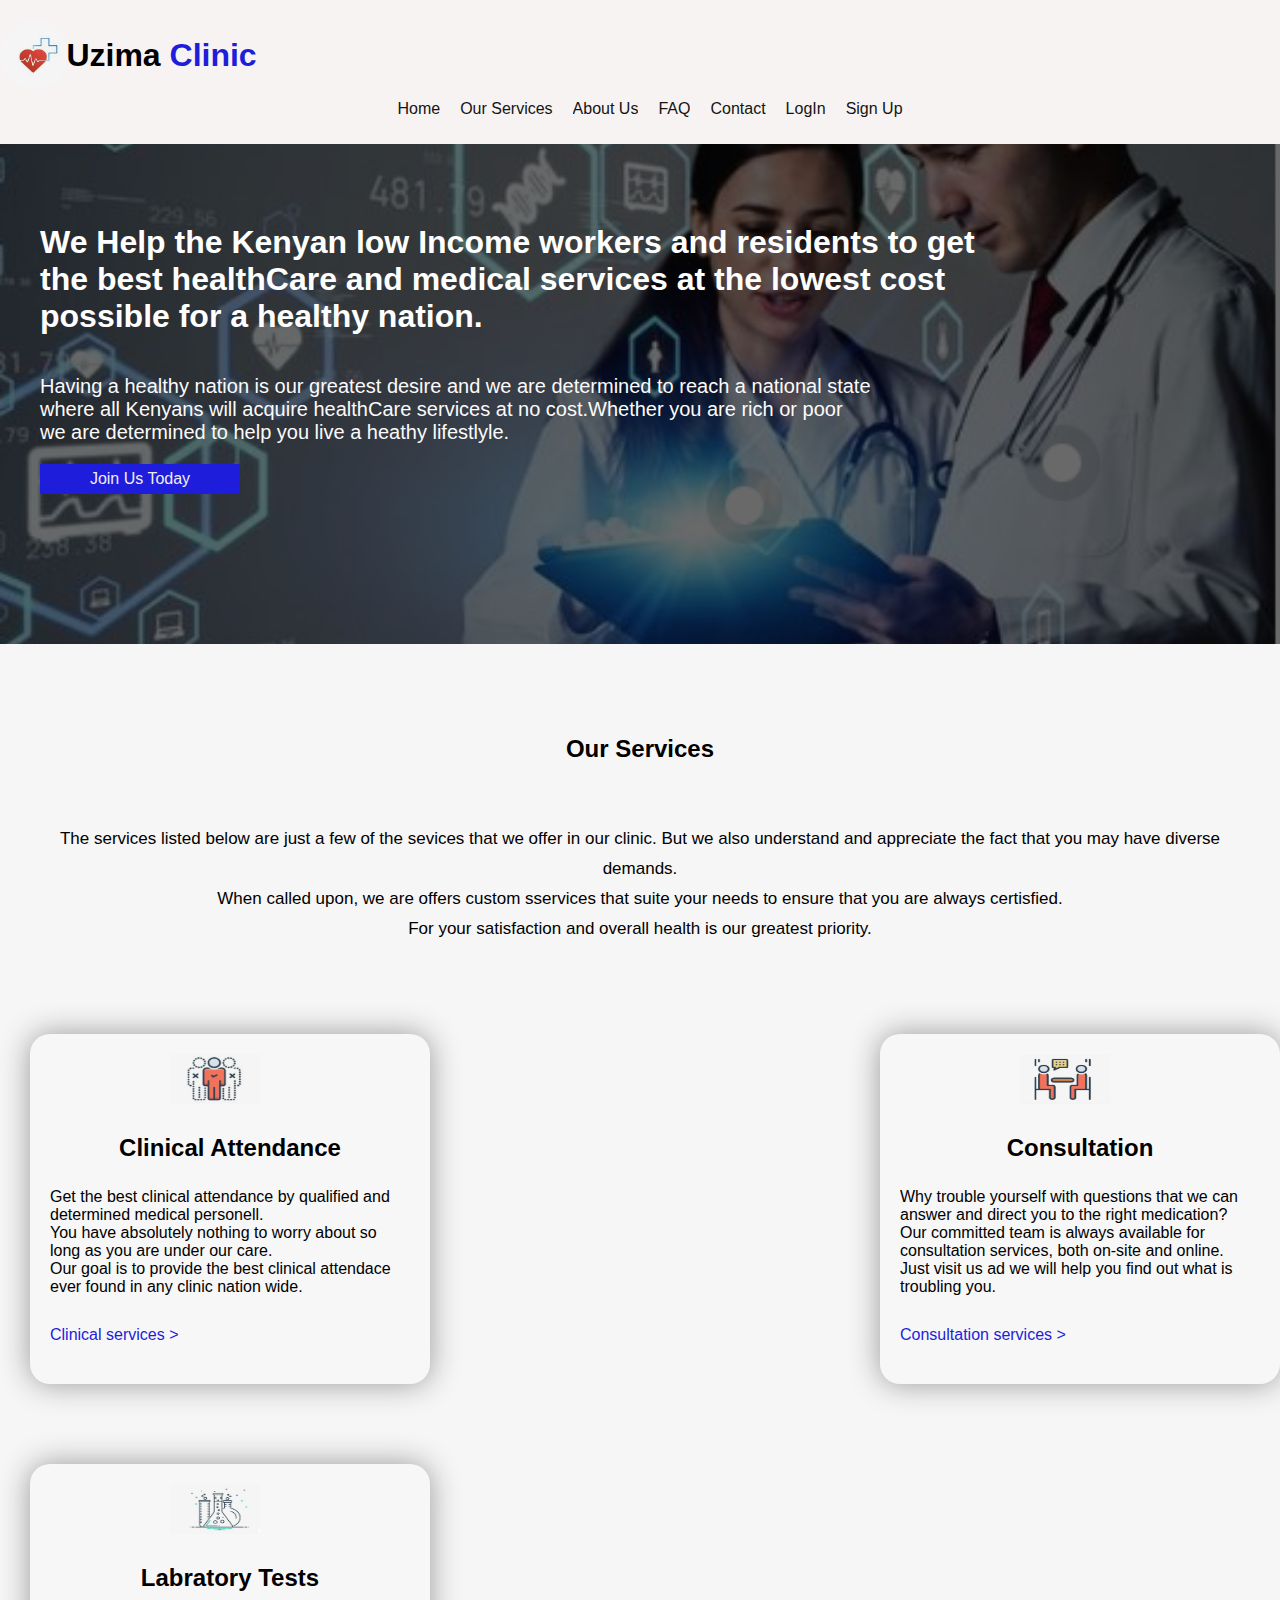
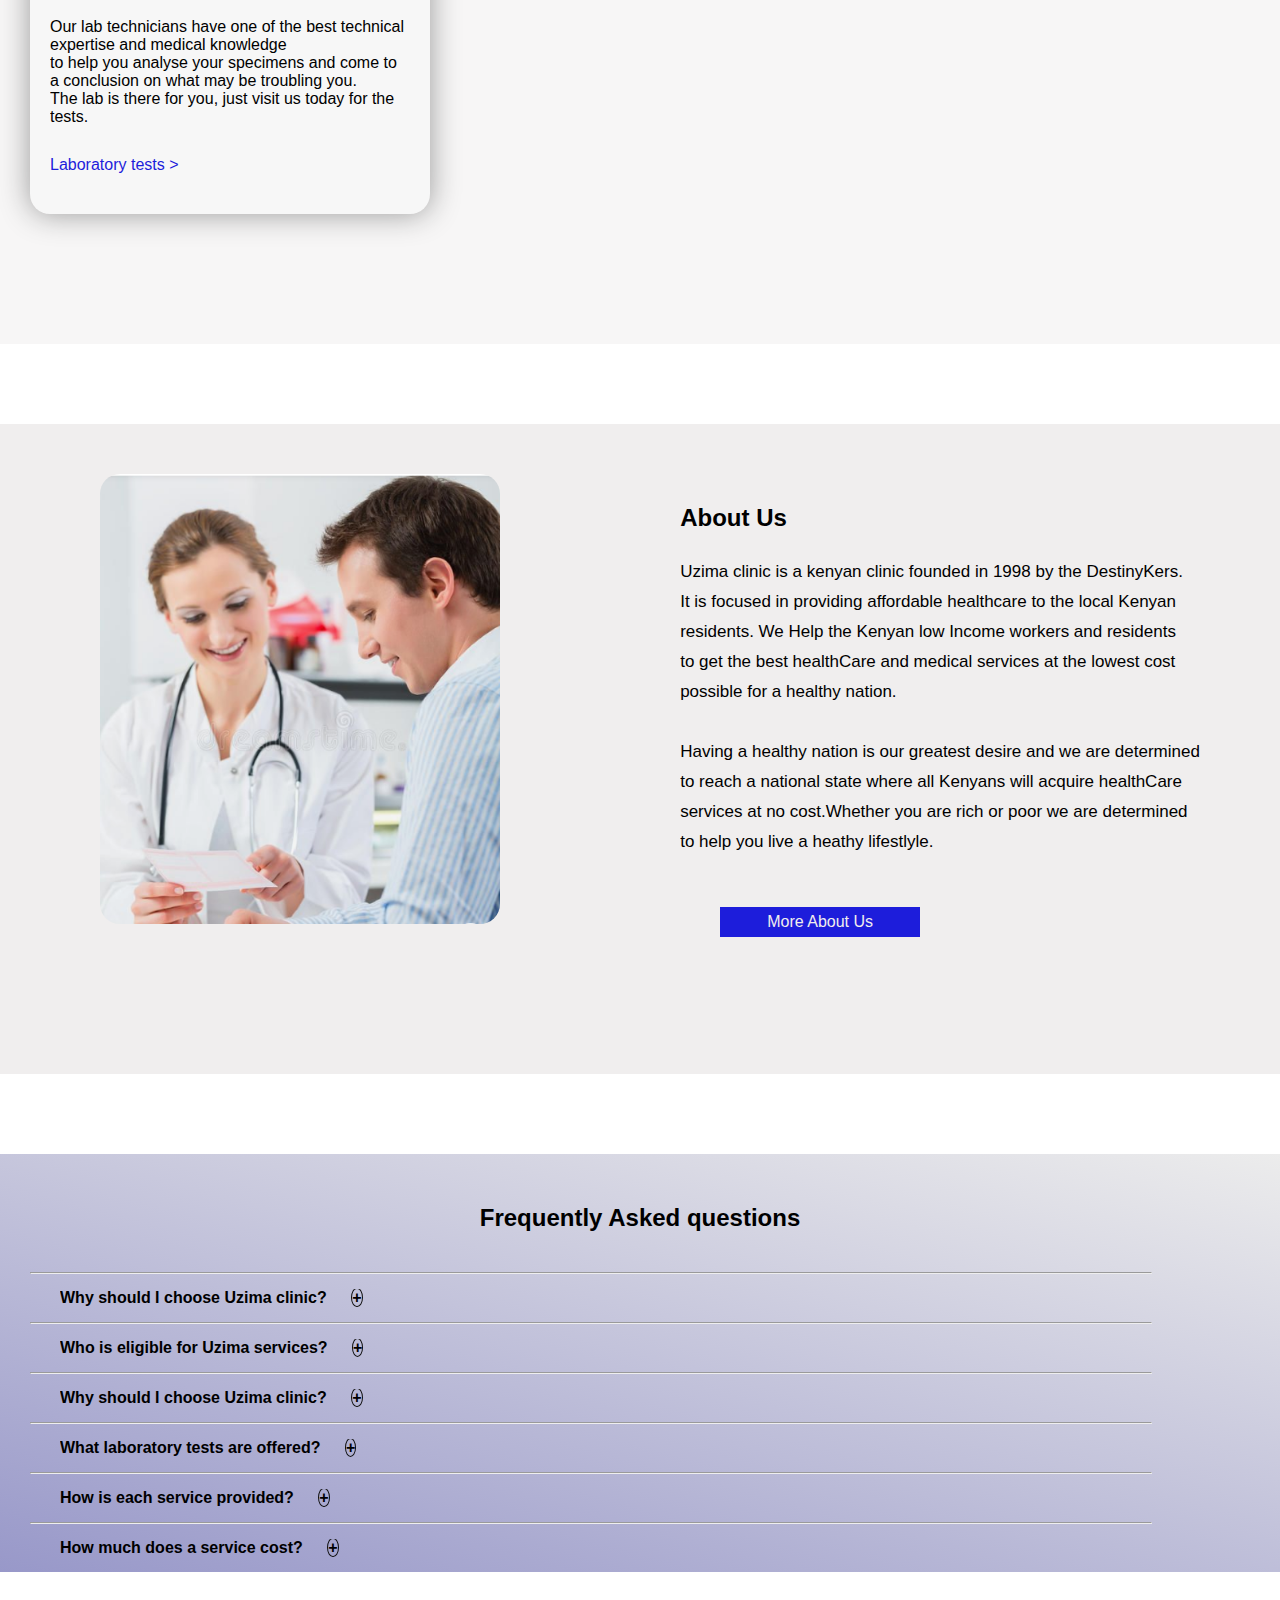
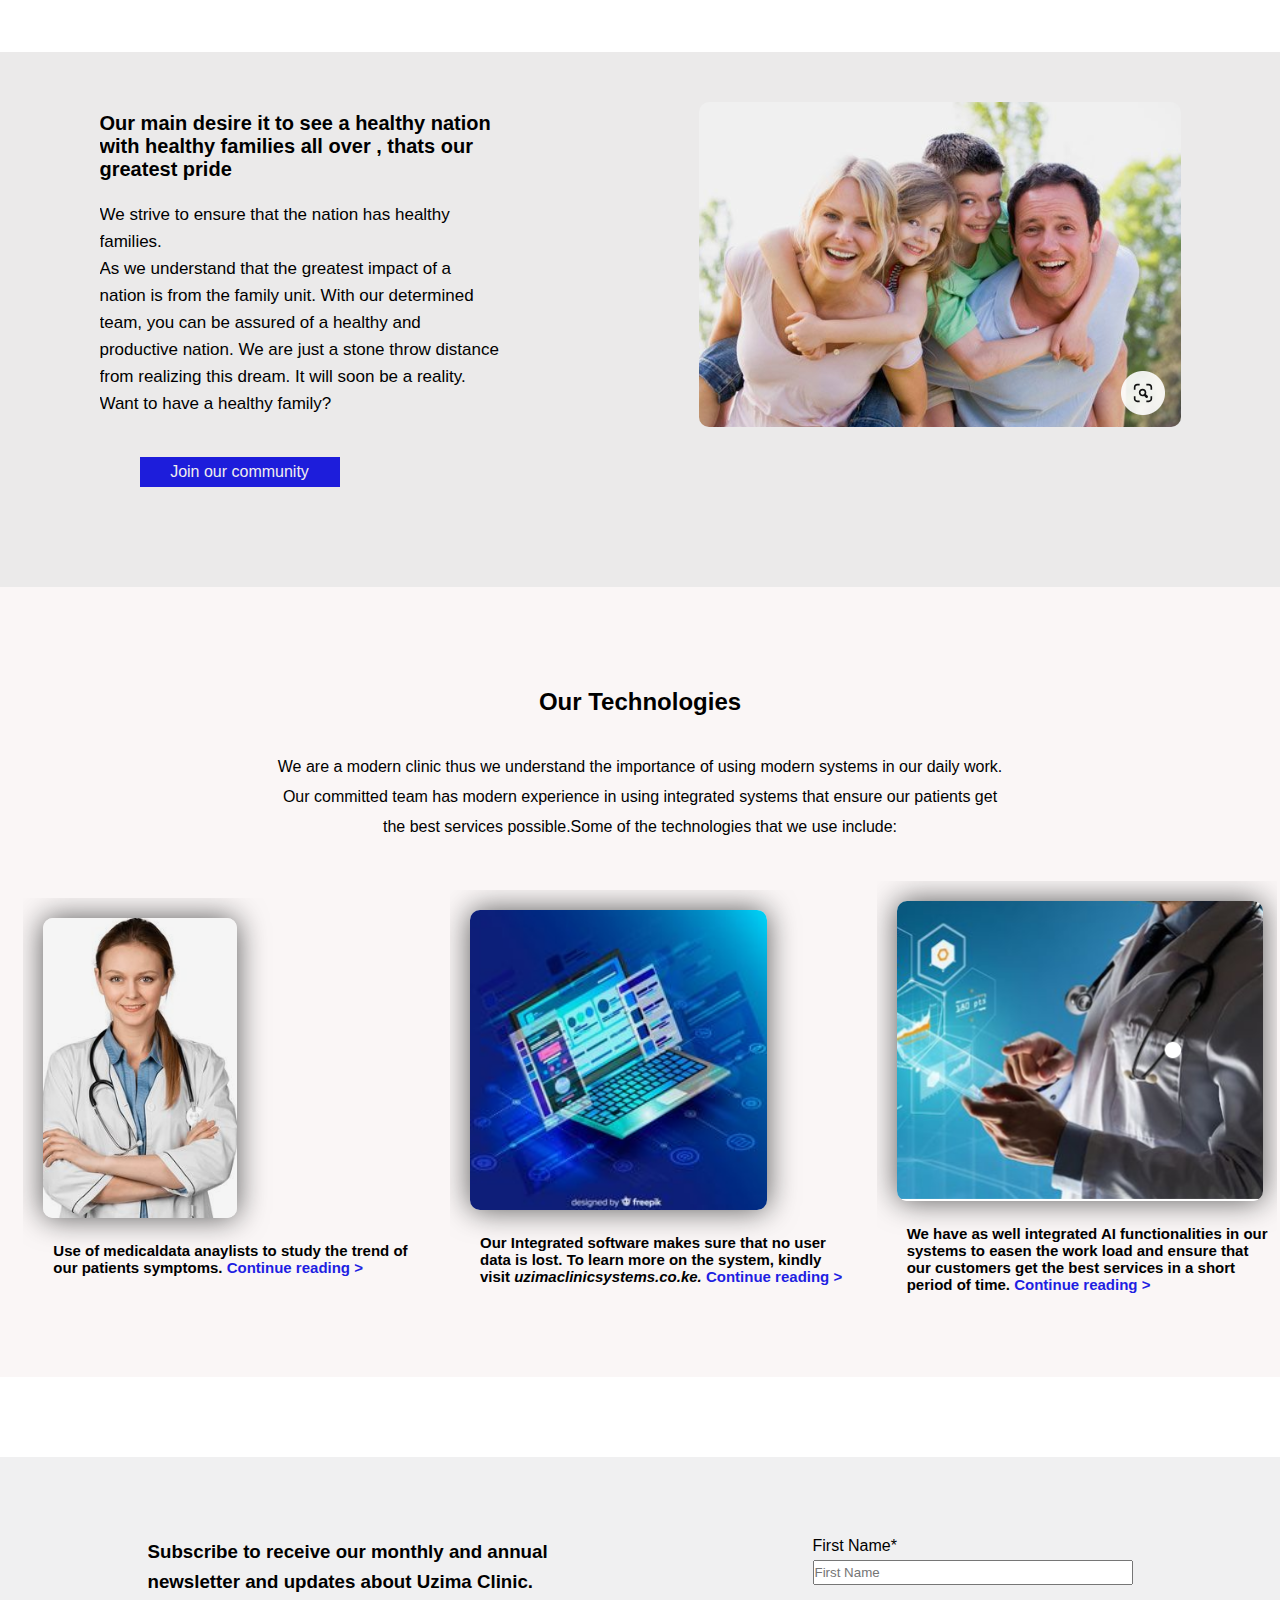
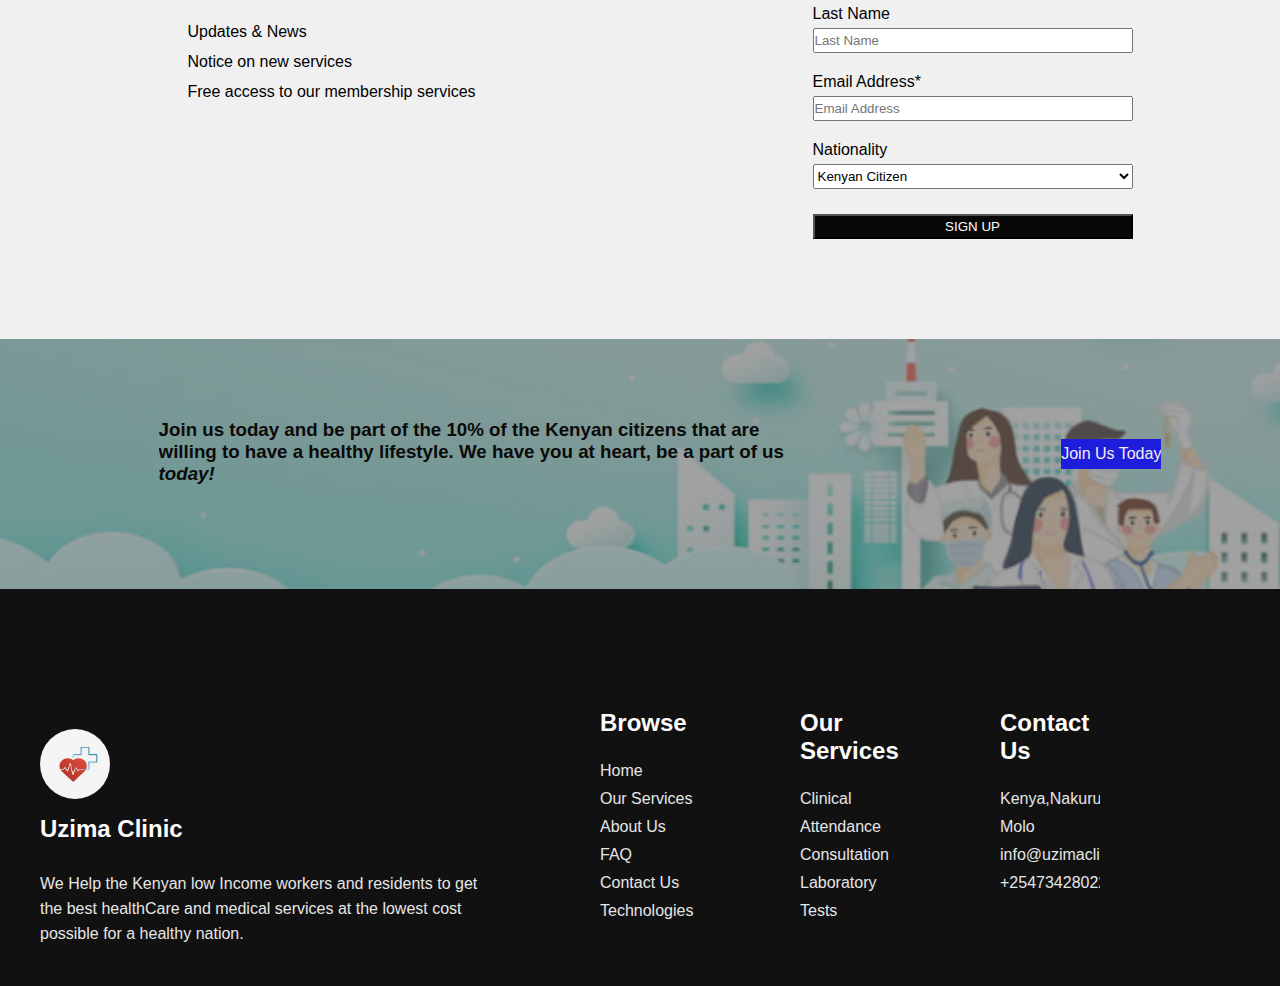
==== index.html @ ec3d5dc8 "html and css, no JS" ====
<!DOCTYPE html>
<html lang="en">
    <head>
        <meta charset="UTF-8">
        <meta name="viewport" content="width=device-width, initial-scale=1.0">
        <link rel="Stylesheet" type="text/css" href="style.css">
    </head>
    <body>
        <main>
            <main>
               <header>
                <!--header section-->
                <div class="logo">
                <div id="logoImg">
                    <img src="images/Screenshot 2023-07-05 002722.png">
                </div>
                <div id="logoTxt">
                    <h1>Uzima<span> Clinic</span></h1>
                </div>
                </div>
                <div id="nav-bar">
                    <div>
                    <ul>
                        <li><a href="#logoImg">Home</a></li>
                        <li><a href="#services">Our Services</a></li>
                        <li><a href="#about">About Us</a></li>
                        <li><a href="#quizes">FAQ</a></li>
                        <li><a href="#footerContainer">Contact</a></li>
                        <li><a href="#">LogIn</a></li>
                        <li><a href="#signUpContent">Sign Up</a></li>
                    </ul>
                    </div>
                </div>
               </header> 
               <body>
                <section id="hero">
                <div id="heading">
                    <p>
                        We Help the Kenyan low Income workers  and residents to get <br>the best healthCare and medical
                        services at the lowest cost <br>possible for a healthy nation.
                    </p>
                </div>
                <div id="content">
                    Having a healthy nation is our greatest desire and we are determined to reach a national state<br>
                     where all Kenyans will acquire healthCare services at no cost.Whether you are rich or poor<br>we are determined
                    to help you live a heathy lifestlyle.
                </div>
                <div id="cta">
                    <a href="#">Join Us Today</a>
                </div>
                </section>
                <section>
                    <!--services section-->
                    <div id="services">
                    <div id="servicesIntro">
                    <h2>Our Services</h2>
                    <p>
                        The services listed below are just a few of the sevices that we offer in our clinic.
                        But we also understand and appreciate the fact that you may have diverse demands.<br>
                        When called upon, we are offers custom sservices that suite your needs to ensure that you are always certisfied.<br>
                        For your satisfaction and overall health is our greatest priority.
                    </p>
                </div>
                    <div class="servicesList">
                        <div id="attendance">
                            <img src="images/Screenshot 2023-07-06 230103.png"><h2>Clinical Attendance</h2>
                            <p>
                                Get the best clinical attendance by qualified and determined medical personell.<br>
                                You have absolutely nothing to worry about so long as you are under our care.<br>
                                Our goal is to provide the best clinical attendace ever found in any clinic nation wide.
                            </p>
                            <a href="#">Clinical services ></a>
                        </div>
                        <div id="consultation">
                            <img src="images/Screenshot 2023-07-06 225635.png"><h2>Consultation</h2>
                            <p>
                                Why trouble yourself with questions that we can answer and direct you to the right medication?<br>
                                Our committed team is always available for consultation services, both on-site and online.<br>
                                Just visit us ad we will help you find out what is troubling you.
                            </p>
                            <a href="#">Consultation services ></a>
                        </div>
                        <div id="lab">
                            <img src="images/Screenshot 2023-07-06 225749.png"><h2>Labratory Tests</h2>
                            <p>
                                Our lab technicians have one of the best technical expertise and medical knowledge<br>
                                to help you analyse your specimens and come to a conclusion on what may be troubling you.<br>
                                The lab is there for you, just visit us today for the tests.
                            </p>
                            <a href="#">Laboratory tests ></a>
                        </div>
                    </div>
                </div>
                </section>
                <section>
                    <!--the about section-->
                    <div id="about">
                        <div id="aboutImg">
                            <img src="images/Screenshot 2023-07-06 225125.png">
                        </div>
                        <div id="aboutContent">
                            <h2>About Us</h2>
                            <p>
                                Uzima clinic is a kenyan clinic founded in 1998 by the DestinyKers.<br>
                                It is focused in providing affordable healthcare to the local Kenyan<br>residents.
                                We Help the Kenyan low Income workers  and residents <br>to get the best healthCare and medical
                                services at the lowest cost <br>possible for a healthy nation.<br> <br>

                                Having a healthy nation is our greatest desire and we are determined <br>to reach a national state
                                 where all Kenyans will acquire healthCare<br> services at no cost.Whether you are rich or poor we are determined<br>
                                 to help you live a heathy lifestlyle.<br><br>
                            </p>
                            <div id="cta">
                                <a href="#">More About Us</a>

                            </div>
                        </div>
                    </div>
                </section>
                <section>
                    <div id="quizes">
                        <h2>Frequently Asked questions</h2>
                        <hr>
                        <div id="q">
                            <h4>Why should I choose Uzima clinic? <span>+</span></h4>
                        </div>
                        <hr>
                        <div id="q">
                            <h4>Who is eligible for Uzima services? <span>+</span></h4>
                        </div>
                        <hr>
                        <div id="q">
                            <h4>Why should I choose Uzima clinic? <span>+</span></h4>
                        </div>
                        <hr>
                        <div id="q">
                            <h4>What laboratory tests are offered? <span>+</span></h4>
                        </div>
                        <hr>
                        <div id="q">
                            <h4>How is each service provided? <span> +</span></h4>
                        </div>
                        <hr>
                        <div id="q">
                            <h4>How much does a service   cost? <span> +</span></h4>
                        </div>
                    </div>
                </section>
                <section>
                    <!--extra info section-->
                    <div class="extra">
                        <div id="extraContent">
                            <h3>Our main desire it to see a healthy nation<br> with healthy families all over
                            , thats our greatest pride</h3>
                            <p>
                                We strive to ensure that the nation has healthy families.<br>
                                As we understand that the greatest impact of a nation is from
                                the family unit. With our determined team, you can be assured
                                of a healthy and productive nation. We are just a stone throw
                                distance from realizing this dream. It will soon be a reality.
                                Want to have a healthy family?<br>
                            </p>
                            <div id="cta">
                                <a href="#">Join our community</a>
                            </div>
                        </div>
                        <div id="extraImg">
                            <figure>
                                <img src="images/Screenshot 2023-07-06 225325.png">
                            </figure>
                        </div>
                    </div>
                </section>
                <section>
                    <div class="tech">
                        <div id="techInfo">
                        <h2>Our Technologies</h2>
                        <p>
                            We are a modern clinic thus we understand the importance of using modern systems in our daily work.<br>
                            Our committed team has modern experience in using integrated systems that ensure our patients get<br>
                            the best services possible.Some of the technologies that we use include:
                        </p>
                    </div>
                        <div id="techUse">
                        <div id="f1">
                            <figure>
                                <img src="images/Screenshot 2023-07-06 225145.png">
                                    <h5>
                                        Use of  medicaldata anaylists to study the trend of our patients symptoms.
                                        <a href="#">Continue reading ></a>
                                    </h5>
                            </figure>
                        </div>
                        <div id="f2">
                            <figure>
                                <img src="images/Screenshot 2023-07-05 001720.png">
                                    <h5>
                                        Our Integrated software makes sure that no user data is lost.
                                        To learn more on the system, kindly visit <em>uzimaclinicsystems.co.ke.</em>
                                        <a href="#">Continue reading ></a>
                                    </h5>
                            </figure>
                        </div>
                        <div id="f3">
                            <figure>
                                <img src="images/Screenshot 2023-07-06 231302.png">
                                    <h5>
                                    We have as well integrated AI functionalities in our systems to easen the work load and ensure that
                                    our customers get the best services in a short period of time.
                                    <a href="#">Continue reading ></a>
                                    </h5>
                            </figure>
                        </div>
                </div>
                </div>
                </section>
                <section>
                    <!--the signup Section -->
                    <div class="signUp">
                        <div id="signUpContent">
                            <h3>
                                Subscribe to receive our monthly and annual
                                newsletter and updates about Uzima Clinic.
                            </h3>
                            <ul>
                                <li>Updates & News</li>
                                <li>Notice on new services</li>
                                <li>Free access to our membership services</li>
                            </ul>
                        </div>
                        <div id="SignUpForm">
                            <form>
                                <label>First Name*</label><br>
                                <input type="text" placeholder="First Name"><br>
                                <label>Last Name</label><br>
                                <input type="text" placeholder="Last Name"><br>
                                <label>Email Address*</label><br>
                                <input type="email" placeholder="Email Address"><br>
                                <label>Nationality</label><br>
                                <select>
                                    <Option>Kenyan Citizen</Option>
                                    <option>Other</option>
                                </select><br>
                                <button><a href="#">SIGN UP</a></button>
                            </form>
                        </div>
                    </div>
                </section>
                <section>
                    <!--the CTA section-->
                    <div id="CTA">
                        <div>
                            <h3>
                                Join us today and be part of the 10% of the Kenyan citizens that are<br>
                                willing to have a healthy lifestyle. We have you at heart, be a part of us<br>
                                <em>today!</em>
                            </h3>    
                        </div>
                        <div id="cta">
                            <a href="#">Join Us Today</a>
                        </div>
                    </div>  
                    </div>
                </section>
                <footer>
                    <div id="footerContainer">
                        <div class="fLogo" id="logoImg">
                            <img src="images/Screenshot 2023-07-05 002722.png"><br>
                            <h2>Uzima <span>Clinic</span></h2>
                            <p>
                                We Help the Kenyan low Income workers  and residents to get <br>the best healthCare and medical
                                services at the lowest cost <br>possible for a healthy nation.
                            </p>
                        </div>
                        <div id="browse">
                            <h2>Browse</h2>
                            <ul>
                                <li>Home</li>
                                <li>Our Services</li>
                                <li>About Us</li>
                                <li>FAQ</li>
                                <li>Contact Us</li>
                                <li>Technologies</li>
                            </ul>
                        </div>
                        <div id="fServices">
                            <h2>Our Services</h2>
                            <ul>
                                <li>Clinical Attendance</li>
                                <li>Consultation</li>
                                <li>Laboratory Tests</li>
                            </ul>
                        </div>
                        <div id="fContacts">
                            <h2>Contact Us</h2>
                            <ul>
                                <li>Kenya,Nakuru, Molo</li>
                                <li>info@uzimaclinic.org</li>
                                <li>+25473428022</li>
                            </ul>
                        </div>
                    </div>
                </footer>
               </body>
            </main>
        </main>
    </body>
</html>
---- style.css ----
*{
    padding: 0;
    margin: 0;
    box-sizing: border-box;
    scroll-behavior: smooth;
    font-family: Arial, Helvetica, sans-serif;
    overflow-x: hidden;
}
header{
    background-color: rgb(247, 243, 243);
    max-width: 100%;
}
.logo{
    display: flex;
    width: 100%;
}
#logoTxt{
    padding-top: 40px;
    width: 100%;
    min-height: 30px;
    line-height: 30px;
    font-size:16px;
    font-weight: bold;
}
#logoTxt span{
    color: rgb(29, 29, 219);
}
#logoImg img{
    height: 70px;
    width: 70px;
    border-radius: 50%;
    margin-top: 20px;
}
#nav-bar{
    width: 100%;
}
#nav-bar ul{
    display: flex;
    min-height: 30px;
    line-height: 30px;
    align-items: center;
    justify-content: center;
    padding-bottom: 20px;
}
#nav-bar li{
    list-style: none;
    margin-left: 20px;
}
#nav-bar a{
    text-decoration: none;
    color: rgb(20, 20, 20);
    font-size: 16px;
}
#nav-bar a:hover{
    color:rgb(253, 32, 32);
}
/*the hero section*/
#hero{
    max-width:100%;
    height: 500px;
    position: relative;
    isolation: isolate;
    background: url("images/Screenshot\ 2023-07-06\ 231356.png");
    background-repeat: no-repeat;
    background-size:cover;
    background-position: center;
}
#hero::after{
    content: '';
    position: absolute;
    inset: 0;
    z-index: -1;
    opacity: 0.6;
    background: rgb(5, 5, 5);
}
#heading p{
    font-size: 32px;
    font-weight: bold;
    color: rgb(255, 255, 255);
    padding: 40px;
    padding-top: 80px;
}
#content{
    font-size: 20px;
    padding-left: 40px;
    color: rgb(252, 250, 250);
}
#cta{
    max-width: 200px;
    height: 30px;
    background:rgb(29, 29, 219);
    margin-left: 40px;
    margin-top: 20px;
    margin-bottom: 100px;
    text-align: center;
}
#cta a{
    color: rgb(241, 238, 238);
    text-decoration: none;
    line-height: 30px;
}
/*services section*/
#services{
    max-width: 100%;
    padding-top: 80px;
    min-height: 500px;
    background:rgb(247, 246, 246);
    padding-bottom: 80px;
}
#servicesIntro p{
    font-size: 17px;
    line-height: 30px;
    max-width: 100%;
    text-align: center;
    padding-left: 40px;
    padding-right: 40px;
    padding-bottom: 60px;
}
#servicesIntro h2{
    min-height: 50px;
    line-height: 50px;
    text-align: center;
    padding-bottom: 50px;
}
.servicesList{
    display: flex;
    width: 100%;
    flex-wrap: wrap;
    justify-content:space-between;
}
#attendance,#consultation,#lab{
    max-width: 400px;
    height: 350px;
    background:rgb(247, 247, 247);
    margin-left: 30px;
    margin-bottom: 50px;
    padding: 20px;
    font-size: 16px;
    box-shadow:0 0 30px rgb(153, 153, 153);
    border-radius: 20px;
    margin-top: 30px;
}
#attendance h2,#consultation h2,#lab h2{
    max-width: 100%;
    min-height: 80px;
    line-height: 80px;
    text-align: center;
}
#attendance p,#consultation p,#lab p{
    padding-bottom: 30px;
    font-size: 16px;
}
#attendance a,#consultation a,#lab a{
    text-decoration: none;
    color:rgb(29, 29, 219);
}
#lab{
    margin-right:40px;
}
#consultation img,#attendance img,#lab img{
    height: 50px;
    width: 90px;
    margin-left: 120px;
}
/*the about section*/
#about{
    display: flex;
    justify-content:space-around;
    height: 650px;
    flex-wrap: wrap;
    width: 100%;
    margin-top: 80px;
    background: rgb(240, 238, 238);
}
#aboutImg img{
    height: 450px;
    width: 400px;
    border-radius: 20px;
    margin: 20px;
    margin-top: 50px;
}
#aboutContent{
    padding-top: 80px;
}
#aboutContent h2{
    padding-bottom: 25px;
    font-weight: bold;
}
#aboutContent p{
    font-size: 17px;
    line-height: 30px;
}
/*the FAQ section*/
#quizes{
    background: linear-gradient(15deg ,rgb(152, 152, 201) ,rgb(236, 236, 236));
    margin-top: 80px;
    width: 100%;
    max-height: 455px;
    margin-bottom: 80px;
}
#quizes h2{
    padding-top: 50px;
    width: 100%;
    text-align: center;
    padding-bottom: 40px;
}
#q{
    width: 100%;
    margin-left: 60px;
    margin-bottom: 15px;
    margin-top: 15px;
}
#quizes hr{
    margin-left: 30px;
    margin-right: 10%;
}
#q span{
    border: 1px rgb(17, 17, 17) solid;
    border-radius: 50%;
    margin-left:20px;
}
.extra{
    display:flex;
    flex-wrap: wrap;
    background: rgb(235, 234, 234);
    justify-content:space-around;
}
/*extra content section*/
#extraContent{
    width: 400px;
}
#extraContent h3{
padding-top: 60px;
font-weight: bolder;
font-size: 20px;
}
#extraContent p{
    font-size: 17px;
    line-height: 27px;
    padding-top: 20px;
    padding-bottom: 20px;
}
#extraImg img{
    margin-top: 50px;
    border-radius: 10px;
}
.tech{
    width: 100%;
    padding-top: 100px;
    background: rgb(250, 246, 246);

}
/*technology section*/
#techUse{
    width: 100%;
    height: 500px;
    display:flex;
    justify-content:space-around;
    padding-bottom: 80px;

}
#techInfo{
    width: 100%;
    text-align: center;
    line-height: 30px;
}
#techInfo h2,#techInfo p{
    padding-bottom: 35px;
}
#f1,#f2,#f3{
margin-left: 20px;
display: flex;
width: 400px;
align-items: center;
}
#f1 img,#f2 img,#f3 img{
    height: 300px;
    margin-top: 20px;
    align-items: center;
    margin-left: 5%;
    border-radius: 10px;
    box-shadow: 0 0 30px rgb(88, 88, 88);
}
#f1 h5,#f2 h5,#f3 h5{
    padding-left: 30px;
    padding-top: 20px;
    font-size: 15px;
}
#f1 a,#f2 a,#f3 a{
    text-decoration: none;
    color: rgb(30, 30, 226);
}
/*sign up section*/
.signUp{
    display: flex;
    flex-wrap: wrap;
    background: rgb(240, 240, 241);
    padding-top: 80px;
    margin-top: 80px;
    width: 100%;
    padding-left: 40px;
    padding-right: 40px;
    padding-bottom: 80px;
    justify-content: space-around;
}
#signUpContent h3{
    padding-bottom: 20px;
    width: 450px;
    line-height: 30px;
}
#signUpContent ul{
list-style:square;
line-height: 30px;
padding-left: 40px;
}
button,input,select{
    margin-bottom: 20px;
    margin-top: 5px;
    width: 320px;
    height: 25px;
}
button{
    background: rgb(7, 7, 7);
}
button a{
    text-decoration: none;
    color: rgb(255, 255, 255);
}
/*the CTA section*/
#CTA{
    background: url(images/Screenshot\ 2023-07-06\ 231037.png);
    height: 225px;
    background-repeat: no-repeat;
    background-size: cover;
    background-position: center;
    padding-top: 80px;
    padding-left: 40px;
    position: relative;
    isolation: isolate;
}
#CTA{
    width:100%;
    height: 250px;
    position: relative;
    isolation: isolate;
    background: url("images/Screenshot\ 2023-07-06\ 231037.png");
    background-repeat: no-repeat;
    background-size:cover;
    background-position: center;
    color: rgb(10, 10, 10);
    display: flex;
    flex-wrap: wrap;
    justify-content:space-around;

}
#CTA::after{
    content: '';
    position: absolute;
    inset: 0;
    z-index: -1;
    opacity: 0.6;
    background: rgb(100, 100, 100);
}
/*footer section*/
footer{
    padding-top: 80px;
    background:rgb(17, 17, 17);

}
#footerContainer{
    width: 100%;
    background: rgb(17, 17, 17);
    color: rgb(253, 252, 252);
    display: flex;
    flex-wrap: wrap;
}
#logoImg h2{
padding-bottom: 30px;
padding-top: 10px;
}
.fLogo{
padding: 40px;
width: 600px;
line-height: 25px;

}
#browse,#fServices,#fContacts{
padding-top: 40px;
line-height: 28px;
margin-right: 100px;
width: 100px;
}
#browse h2,#fServices h2,#fContacts h2{
    padding-bottom: 20px;

}
#browse ul,#fServices ul,#fContacts ul,#logoImg p{
    list-style: none;
    color: rgb(230, 230, 230);
}
@media  (max-width:500px) {
    /*hero section*/
    #nav-bar{
        max-width:100% ;
    }
    #nav-bar li{
        margin: 5px;
    }
    #nav-bar li a{
        font-size: 10px;
    }
    #logoTxt{
line-height: 35px;
    }
    #hero{
        height:1000px;
    }
    /*services section*/
    #attendance,#consultation,#lab{
        margin: 40px;
        height: 500px;

    }
    #services{
        min-height: 600px;
    }
    #nav-bar a{
        font-size: 14px;
    }
    /*about section*/
#about{
    display: flex;
    justify-content:space-around;
    min-height: 1300px;
}
#about h2,#about p{
    margin-left: 40px;
    line-height: 23px;
}
/*faq section*/
#q{
    width: 100%;
    margin-left: 10px;
}
#quizes hr{
    margin-left: 10px;
    margin-right: 10px;
}
/*extra content section*/
#extraContent{
    padding: 20px;
}
/*technology section*/
#techUse{
    flex-wrap: wrap;
    height: 1500px;
}
#f1 img,#f2 img,#f3 img{
display: flex;
align-items: center;
justify-content: center;
}
/*signUp section*/
#signUpContent ul{
    margin-bottom: 30px;
}
#browse ul,#fServices ul,#fContacts ul,#logoImg p{
    color: red;
}
#CTA{
    height: 400px;
}
#cta{
    width: 300px;
}
/*footer section*/
#footerContainer{
    display: block;
    padding-left: 10px;
}
.fLogo{
    padding: 0;
}
.signUp{
    padding: 10px;
}

}
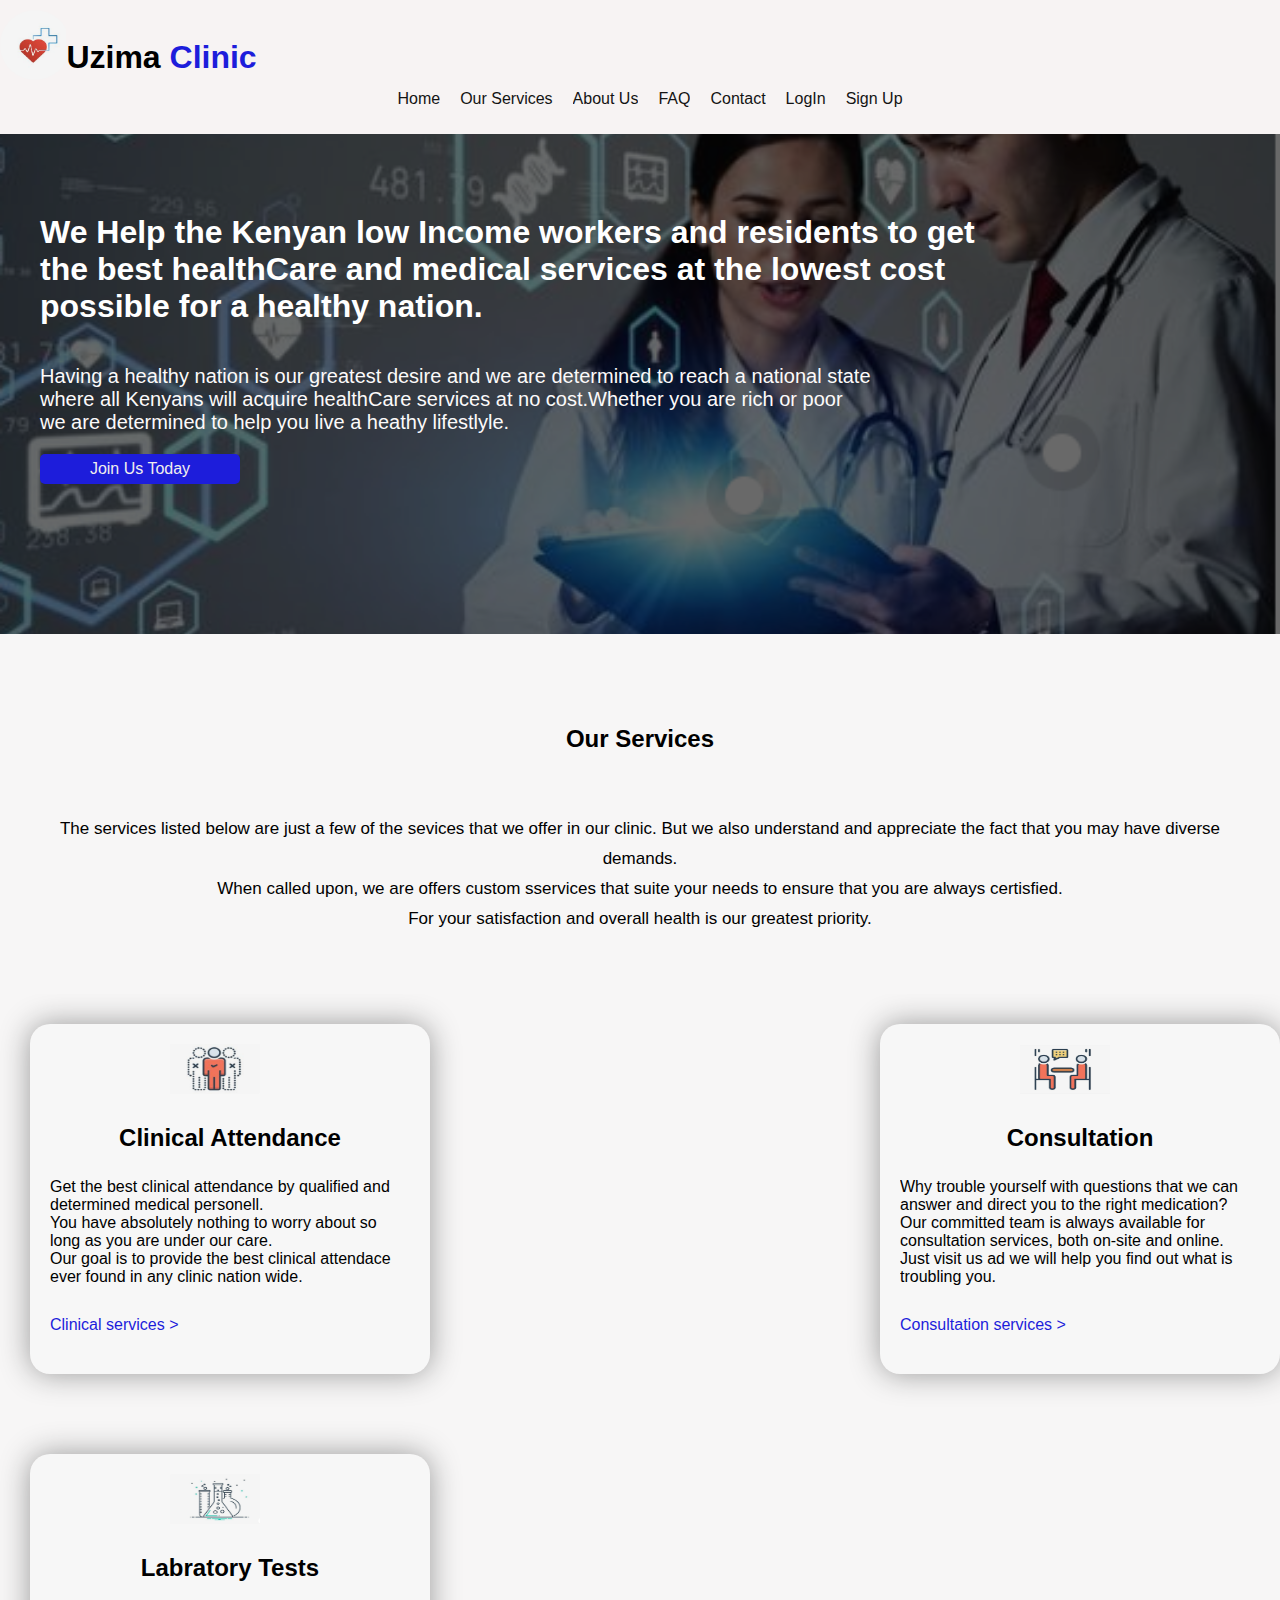
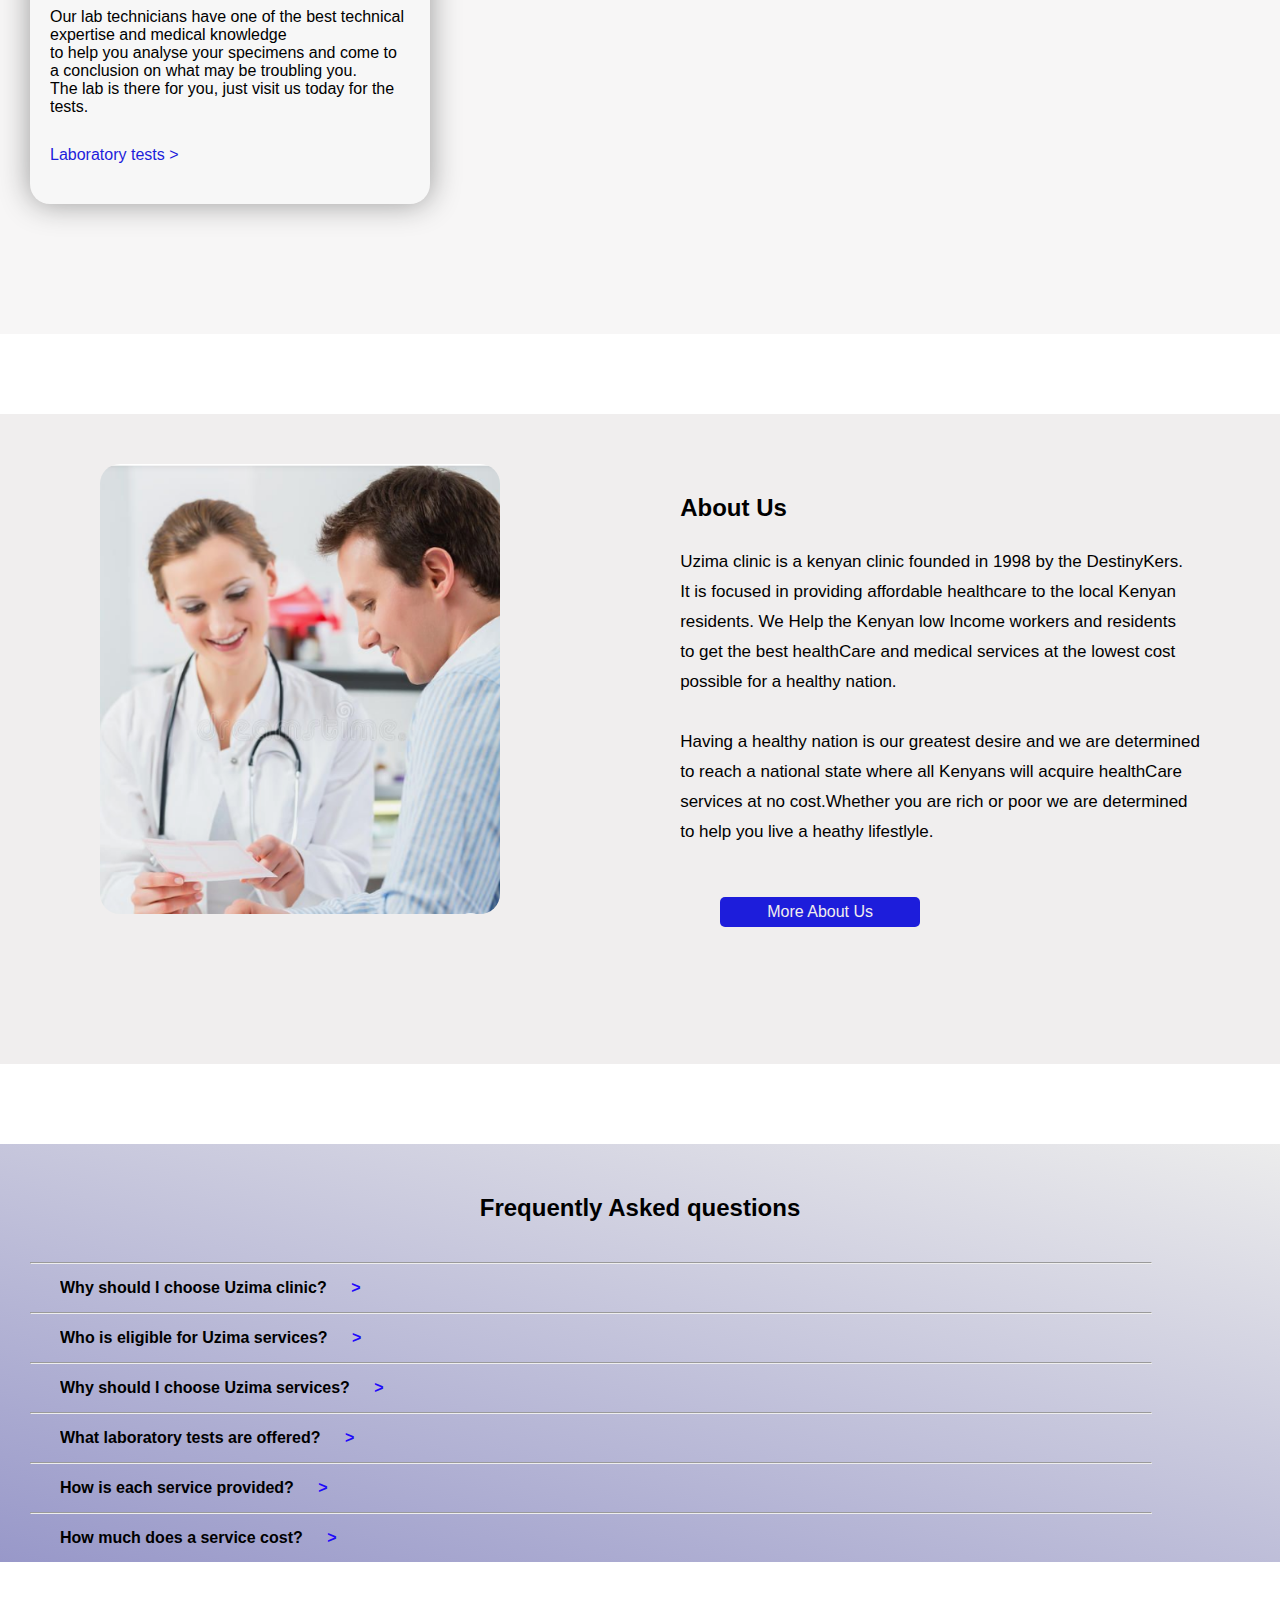
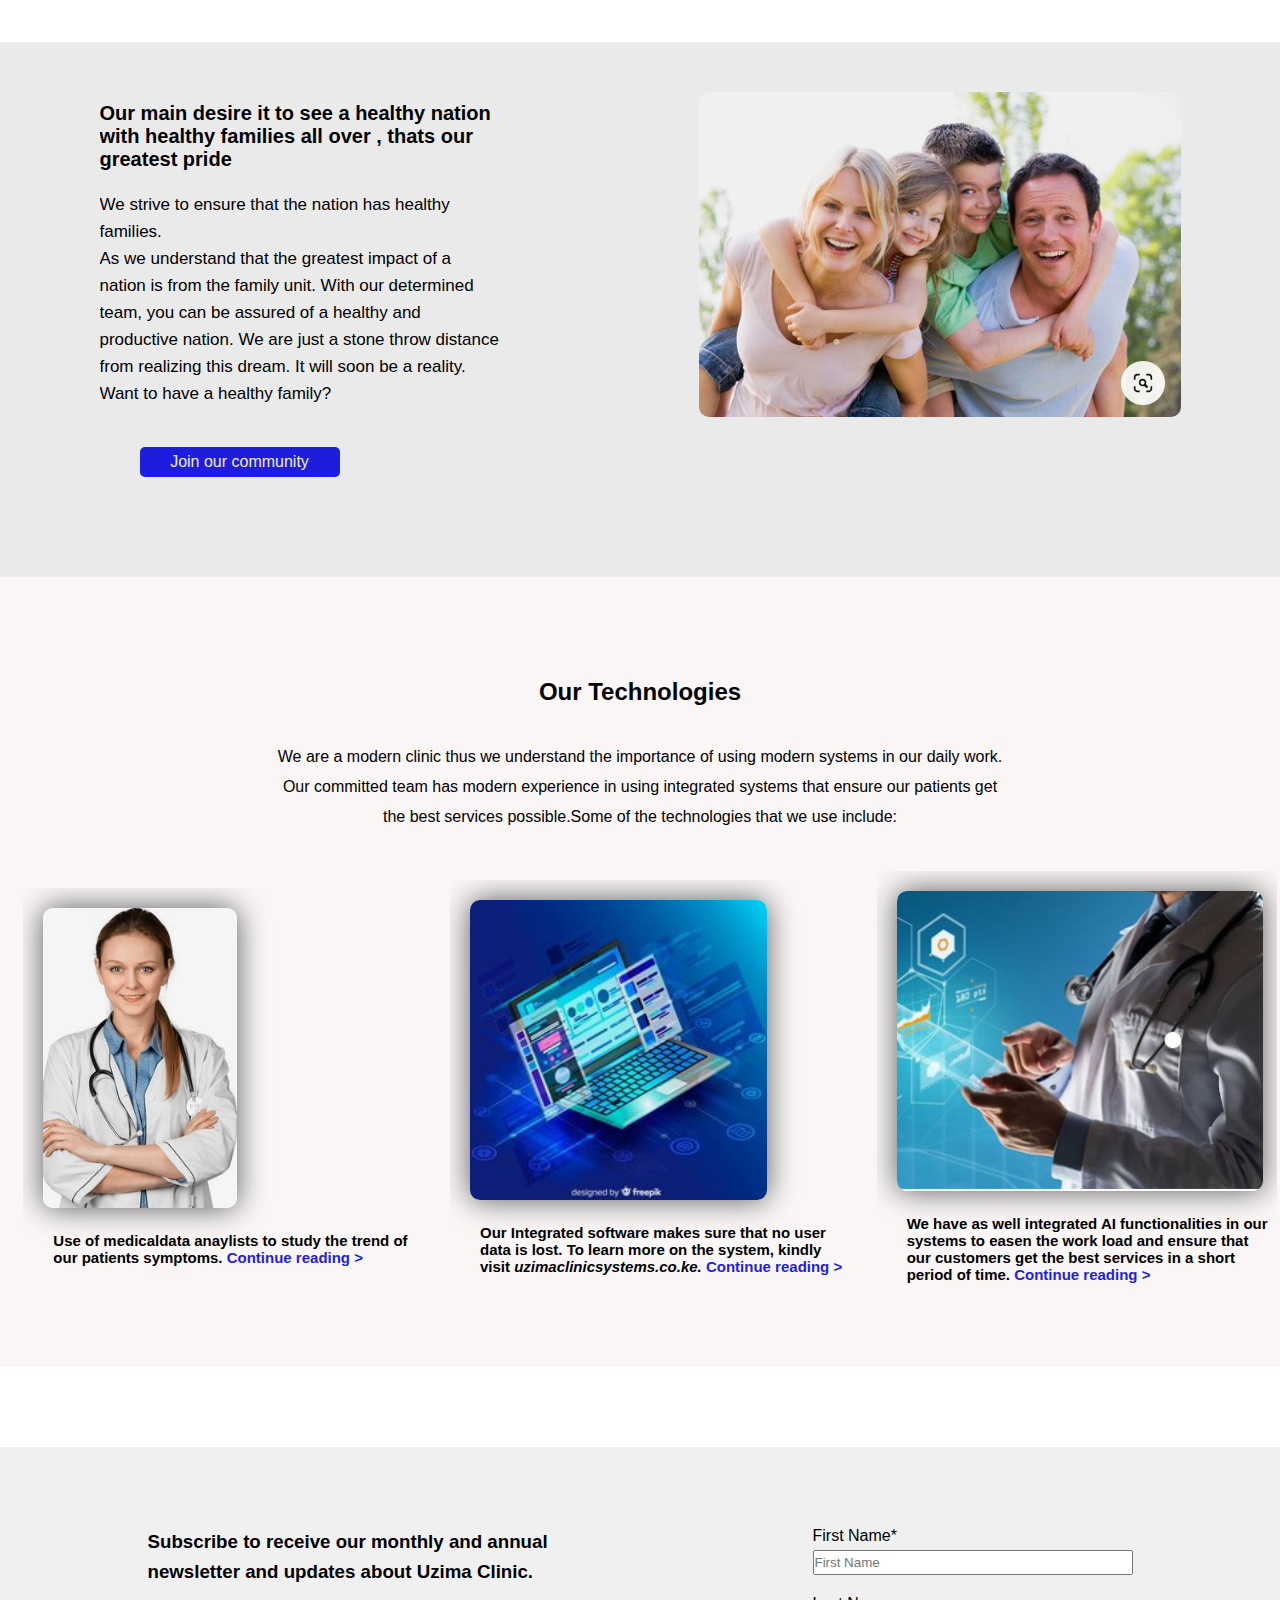
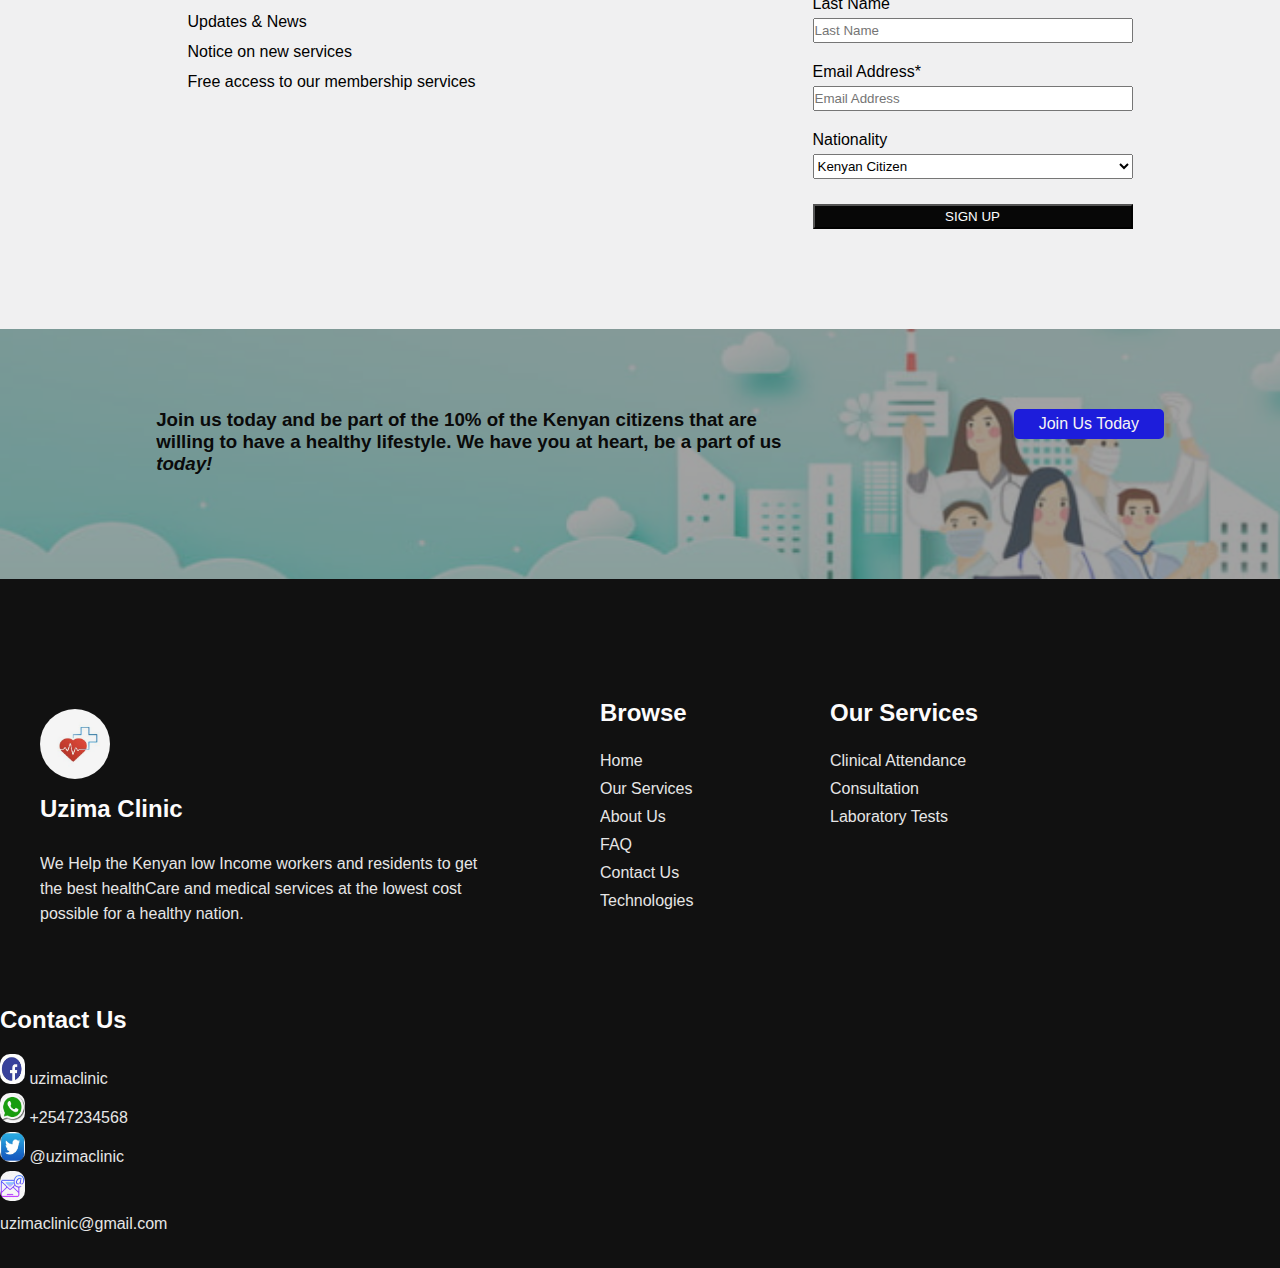
==== commit f37f03f1: "Add more DOM functionalities and login page" ====
--- a/index.html
+++ b/index.html
@@ -6,7 +6,6 @@
         <link rel="Stylesheet" type="text/css" href="style.css">
     </head>
     <body>
-        <main>
             <main>
                <header>
                 <!--header section-->
@@ -26,8 +25,8 @@
                         <li><a href="#about">About Us</a></li>
                         <li><a href="#quizes">FAQ</a></li>
                         <li><a href="#footerContainer">Contact</a></li>
-                        <li><a href="#">LogIn</a></li>
-                        <li><a href="#signUpContent">Sign Up</a></li>
+                        <li><a href="login.html">LogIn</a></li>
+                        <li><a href="#signup">Sign Up</a></li>
                     </ul>
                     </div>
                 </div>
@@ -46,7 +45,7 @@
                     to help you live a heathy lifestlyle.
                 </div>
                 <div id="cta">
-                    <a href="#">Join Us Today</a>
+                    <a href="#signup">Join Us Today</a>
                 </div>
                 </section>
                 <section>
@@ -111,38 +110,49 @@
                                  to help you live a heathy lifestlyle.<br><br>
                             </p>
                             <div id="cta">
-                                <a href="#">More About Us</a>
+                                <a href="#signup">More About Us</a>
 
                             </div>
                         </div>
                     </div>
                 </section>
+                <!-- The FAQ section -->
                 <section>
                     <div id="quizes">
                         <h2>Frequently Asked questions</h2>
                         <hr>
                         <div id="q">
-                            <h4>Why should I choose Uzima clinic? <span>+</span></h4>
-                        </div>
-                        <hr>
-                        <div id="q">
-                            <h4>Who is eligible for Uzima services? <span>+</span></h4>
-                        </div>
-                        <hr>
-                        <div id="q">
-                            <h4>Why should I choose Uzima clinic? <span>+</span></h4>
-                        </div>
-                        <hr>
-                        <div id="q">
-                            <h4>What laboratory tests are offered? <span>+</span></h4>
-                        </div>
-                        <hr>
-                        <div id="q">
-                            <h4>How is each service provided? <span> +</span></h4>
-                        </div>
-                        <hr>
-                        <div id="q">
-                            <h4>How much does a service   cost? <span> +</span></h4>
+                            <h4 data-quiz="q1" id="quizOne">Why should I choose Uzima clinic? <span>></span></h4>
+                            <p class="hide" id="q1">Uzima clinic is the best clinic in the country and rated among the to 10% 
+                                best clinics. Thus you are guranteed of best and secure services.
+                            </p>
+                        </div>
+                        <hr>
+                        <div id="q">
+                            <h4 data-quiz="q2" id="quizTwo">Who is eligible for Uzima services? <span>></span></h4>
+                            <p class="hide" id="q2">Everyone can get access to our services as they are very cheap and easily accessible.</p>
+                        </div>
+                        <hr>
+                        <div id="q">
+                            <h4 data-quiz="q3" id="quizThree">Why should I choose Uzima services? <span>></span></h4>
+                            <p class="hide" id="q3">Our services are not only world class services, but also very affordable and pocket friendly.</p>
+                        </div>
+                        <hr>
+                        <div id="q">
+                            <h4 data-quiz="q4" id="quizFour">What laboratory tests are offered? <span>></span></h4>
+                            <p class="hide" id="q4">We make full body scanning and are specialized in showcasing some illnesses that are hard to be
+                                disclosed.
+                            </p>
+                        </div>
+                        <hr>
+                        <div id="q">
+                            <h4 data-quiz="q5" id="quizFive">How is each service provided? <span>></span></h4>
+                            <p class="hide" id="q5">Our medical team ensures that you get the best services there is.</p>
+                        </div>
+                        <hr>
+                        <div id="q">
+                            <h4 data-quiz="q6" id="quizSix">How much does a service   cost? <span>></span></h4>
+                            <p class="hide" id="q6">Most of our services cost approximately $3.55 while others are absolutely free.</p>
                         </div>
                     </div>
                 </section>
@@ -161,7 +171,7 @@
                                 Want to have a healthy family?<br>
                             </p>
                             <div id="cta">
-                                <a href="#">Join our community</a>
+                                <a href="#signup">Join our community</a>
                             </div>
                         </div>
                         <div id="extraImg">
@@ -216,7 +226,7 @@
                 </section>
                 <section>
                     <!--the signup Section -->
-                    <div class="signUp">
+                    <div class="signUp" id="signup">
                         <div id="signUpContent">
                             <h3>
                                 Subscribe to receive our monthly and annual
@@ -235,13 +245,13 @@
                                 <label>Last Name</label><br>
                                 <input type="text" placeholder="Last Name"><br>
                                 <label>Email Address*</label><br>
-                                <input type="email" placeholder="Email Address"><br>
+                                <input type="email" placeholder="Email Address" id="email"><br>
                                 <label>Nationality</label><br>
                                 <select>
                                     <Option>Kenyan Citizen</Option>
                                     <option>Other</option>
                                 </select><br>
-                                <button><a href="#">SIGN UP</a></button>
+                                <button id="signBtn"><a href="#">SIGN UP</a></button>
                             </form>
                         </div>
                     </div>
@@ -256,8 +266,8 @@
                                 <em>today!</em>
                             </h3>    
                         </div>
-                        <div id="cta">
-                            <a href="#">Join Us Today</a>
+                        <div id="cta2">
+                            <a href="#signup">Join Us Today</a>
                         </div>
                     </div>  
                     </div>
@@ -293,16 +303,20 @@
                         </div>
                         <div id="fContacts">
                             <h2>Contact Us</h2>
-                            <ul>
-                                <li>Kenya,Nakuru, Molo</li>
-                                <li>info@uzimaclinic.org</li>
-                                <li>+25473428022</li>
-                            </ul>
+                            <div id="socialIcons">
+                                <div>
+                                    <ul>
+                                        <li><img src="images/Screenshot 2023-07-18 005316.png"> uzimaclinic</li>
+                                        <li><img src="images/Screenshot 2023-07-18 005345.png"> +2547234568</li>
+                                        <li><img src="images/Screenshot 2023-07-18 005418.png"> @uzimaclinic</li>
+                                        <li><img src="images/Screenshot 2023-07-18 005507.png"> uzimaclinic@gmail.com</li>
+                                    </ul>
+                                </div>
+                            </div>
                         </div>
                     </div>
                 </footer>
-               </body>
             </main>
-        </main>
+            <script src="index.js"></script>
     </body>
 </html>--- a/style.css
+++ b/style.css
@@ -18,9 +18,10 @@
     padding-top: 40px;
     width: 100%;
     min-height: 30px;
-    line-height: 30px;
+    line-height: 35px;
     font-size:16px;
     font-weight: bold;
+
 }
 #logoTxt span{
     color: rgb(29, 29, 219);
@@ -29,10 +30,11 @@
     height: 70px;
     width: 70px;
     border-radius: 50%;
-    margin-top: 20px;
+    margin-top: 10px;
 }
 #nav-bar{
     width: 100%;
+
 }
 #nav-bar ul{
     display: flex;
@@ -93,11 +95,15 @@
     margin-top: 20px;
     margin-bottom: 100px;
     text-align: center;
+    border-radius: 5px;
 }
 #cta a{
     color: rgb(241, 238, 238);
     text-decoration: none;
     line-height: 30px;
+}
+#cta:hover{
+    background-color: rgb(243, 10, 10);
 }
 /*services section*/
 #services{
@@ -195,8 +201,13 @@
     background: linear-gradient(15deg ,rgb(152, 152, 201) ,rgb(236, 236, 236));
     margin-top: 80px;
     width: 100%;
-    max-height: 455px;
+    max-height: 550px;
     margin-bottom: 80px;
+}
+.hide{
+    display:none;
+    color:rgb(14, 14, 13);
+    padding-top: 15px;
 }
 #quizes h2{
     padding-top: 50px;
@@ -215,9 +226,8 @@
     margin-right: 10%;
 }
 #q span{
-    border: 1px rgb(17, 17, 17) solid;
-    border-radius: 50%;
     margin-left:20px;
+    color: rgb(33, 9, 250);
 }
 .extra{
     display:flex;
@@ -361,6 +371,22 @@
     opacity: 0.6;
     background: rgb(100, 100, 100);
 }
+#cta2{
+    width: 150px;
+    height: 30px;
+    background:rgb(29, 29, 219);
+    text-align: center;
+    border-radius: 5px;
+}
+#cta2 a{
+    color: rgb(247, 244, 244);
+    line-height: 30px;
+    text-decoration: none;
+    text-align: center;
+}
+#cta2:hover{
+    background: rgb(250, 2, 2);
+}
 /*footer section*/
 footer{
     padding-top: 80px;
@@ -387,8 +413,8 @@
 #browse,#fServices,#fContacts{
 padding-top: 40px;
 line-height: 28px;
-margin-right: 100px;
-width: 100px;
+margin-right: 50px;
+width: 180px;
 }
 #browse h2,#fServices h2,#fContacts h2{
     padding-bottom: 20px;
@@ -397,6 +423,53 @@
 #browse ul,#fServices ul,#fContacts ul,#logoImg p{
     list-style: none;
     color: rgb(230, 230, 230);
+}
+#socialIcons{
+    margin-bottom: 30px;
+}
+#socialIcons img{
+    height: 30px;
+    width: 25px;
+    border-radius: 10px;
+}
+/* This section contains stylings of the login page */
+.loginForm{
+    width: 100%;
+    height: 500px;
+    margin-top: 50px;
+}
+.loginForm img{
+    height: 100px;
+    width: 100px;
+    border-radius: 52px;
+    margin-top: -40px;
+    margin-left:115px;
+    margin-bottom: 10px;
+}
+#form2{
+    box-shadow: 0 0 30px rgb(14, 13, 13);
+    background: rgb(12, 12, 12);
+    width: 400px;
+    margin: 0 auto;
+    margin-top: 50px;
+    height: 450px;
+    color: white;
+    padding: 40px;
+}
+#form2 h3{
+    width: 100%;
+    height: 30px;
+    text-align: center;
+    font-size: 25px;
+    color: rgb(253, 8, 8);
+}
+#form2 a{
+    text-decoration: none;
+    color: rgb(19, 72, 219);
+}
+#form2 a:hover{
+    color: rgb(253, 8, 8);
+
 }
 @media  (max-width:500px) {
     /*hero section*/
